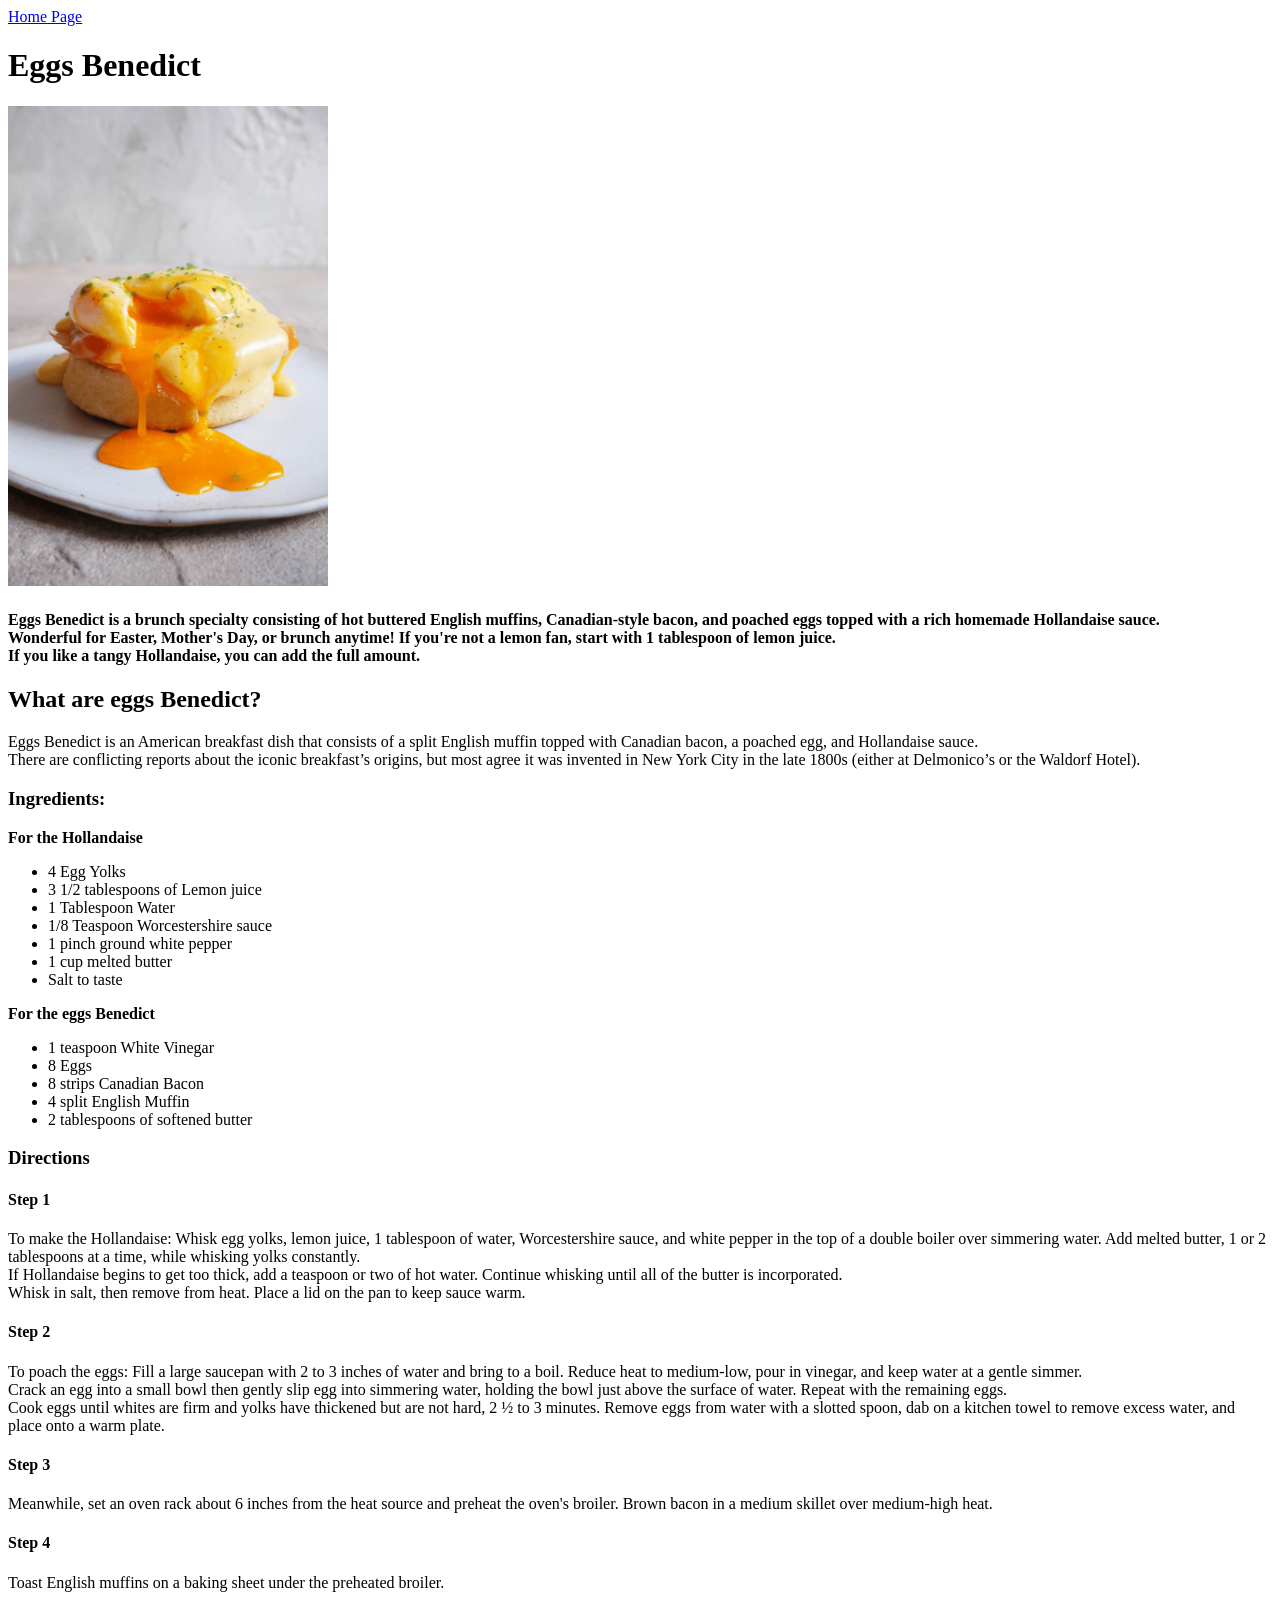
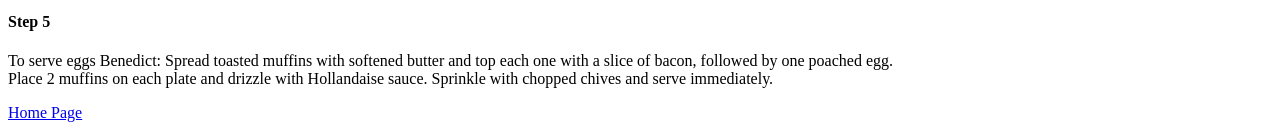
==== recipes/benedict.html @ fa2ccc1c "first commit with all files added" ====
<!DOCTYPE html>
<html lang="en">
  <head>
    <meta charset="UTF-8">
    <title>Eggs Benedict</title>
  </head>

  <body>
    <a href="../index.html">Home Page</a>
<h1>Eggs Benedict</h1>

<img src="images/eggs.jpg" alt="Eggs" height="480">

<h4>Eggs Benedict is a brunch specialty consisting of hot buttered English muffins, Canadian-style bacon, and poached eggs topped with a rich homemade Hollandaise sauce.<br>
  Wonderful for Easter, Mother's Day, or brunch anytime! If you're not a lemon fan, start with 1 tablespoon of lemon juice.<br>
  If you like a tangy Hollandaise, you can add the full amount.</h4>

  <h2>What are eggs Benedict?</h2>

  <p>Eggs Benedict is an American breakfast dish that consists of a split English muffin topped with Canadian bacon, a poached egg, and Hollandaise sauce.<br>
    There are conflicting reports about the iconic breakfast’s origins, but most agree it was invented in New York City in the late 1800s (either at Delmonico’s or the Waldorf Hotel).</p>

  <h3>Ingredients:</h3>
  <p><strong>For the Hollandaise</strong></p>
  <ul>
    <li>4 Egg Yolks</li>
    <li>3 1/2 tablespoons of Lemon juice</li>
    <li>1 Tablespoon Water</li>
    <li>1/8 Teaspoon Worcestershire sauce</li>
    <li>1 pinch ground white pepper</li>
    <li>1 cup melted butter</li>
    <li>Salt to taste</li>
  </ul>
  <p><strong>For the eggs Benedict</strong></p>
  <ul>
    <li>1 teaspoon White Vinegar</li>
    <li>8 Eggs</li>
    <li>8 strips Canadian Bacon</li>
    <li>4 split English Muffin</li>
    <li>2 tablespoons of softened butter</li>
  </ul>
  <h3>Directions</h3>
  <h4>Step 1</h4>
  <p>To make the Hollandaise: Whisk egg yolks, lemon juice, 1 tablespoon of water, Worcestershire sauce, and white pepper in the top of a double boiler over simmering water. Add melted butter, 1 or 2 tablespoons at a time, while whisking yolks constantly.<br>
    If Hollandaise begins to get too thick, add a teaspoon or two of hot water. Continue whisking until all of the butter is incorporated.<br>
    Whisk in salt, then remove from heat. Place a lid on the pan to keep sauce warm.</p>

   <h4>Step 2</h4>
    <p>To poach the eggs: Fill a large saucepan with 2 to 3 inches of water and bring to a boil. Reduce heat to medium-low, pour in vinegar, and keep water at a gentle simmer.<br>
      Crack an egg into a small bowl then gently slip egg into simmering water, holding the bowl just above the surface of water. Repeat with the remaining eggs.<br>
      Cook eggs until whites are firm and yolks have thickened but are not hard, 2 ½ to 3 minutes. Remove eggs from water with a slotted spoon, dab on a kitchen towel to remove excess water, and place onto a warm plate.</p>

    <h4>Step 3</h4>
      <p>Meanwhile, set an oven rack about 6 inches from the heat source and preheat the oven's broiler. Brown bacon in a medium skillet over medium-high heat.</p>

    <h4>Step 4</h4>
    <p>Toast English muffins on a baking sheet under the preheated broiler.</p>

    <h4>Step 5</h4>
    <p>To serve eggs Benedict: Spread toasted muffins with softened butter and top each one with a slice of bacon, followed by one poached egg.<br>
      Place 2 muffins on each plate and drizzle with Hollandaise sauce. Sprinkle with chopped chives and serve immediately.</p>
  
      <a href="../index.html">Home Page</a>
  </body>
</html>
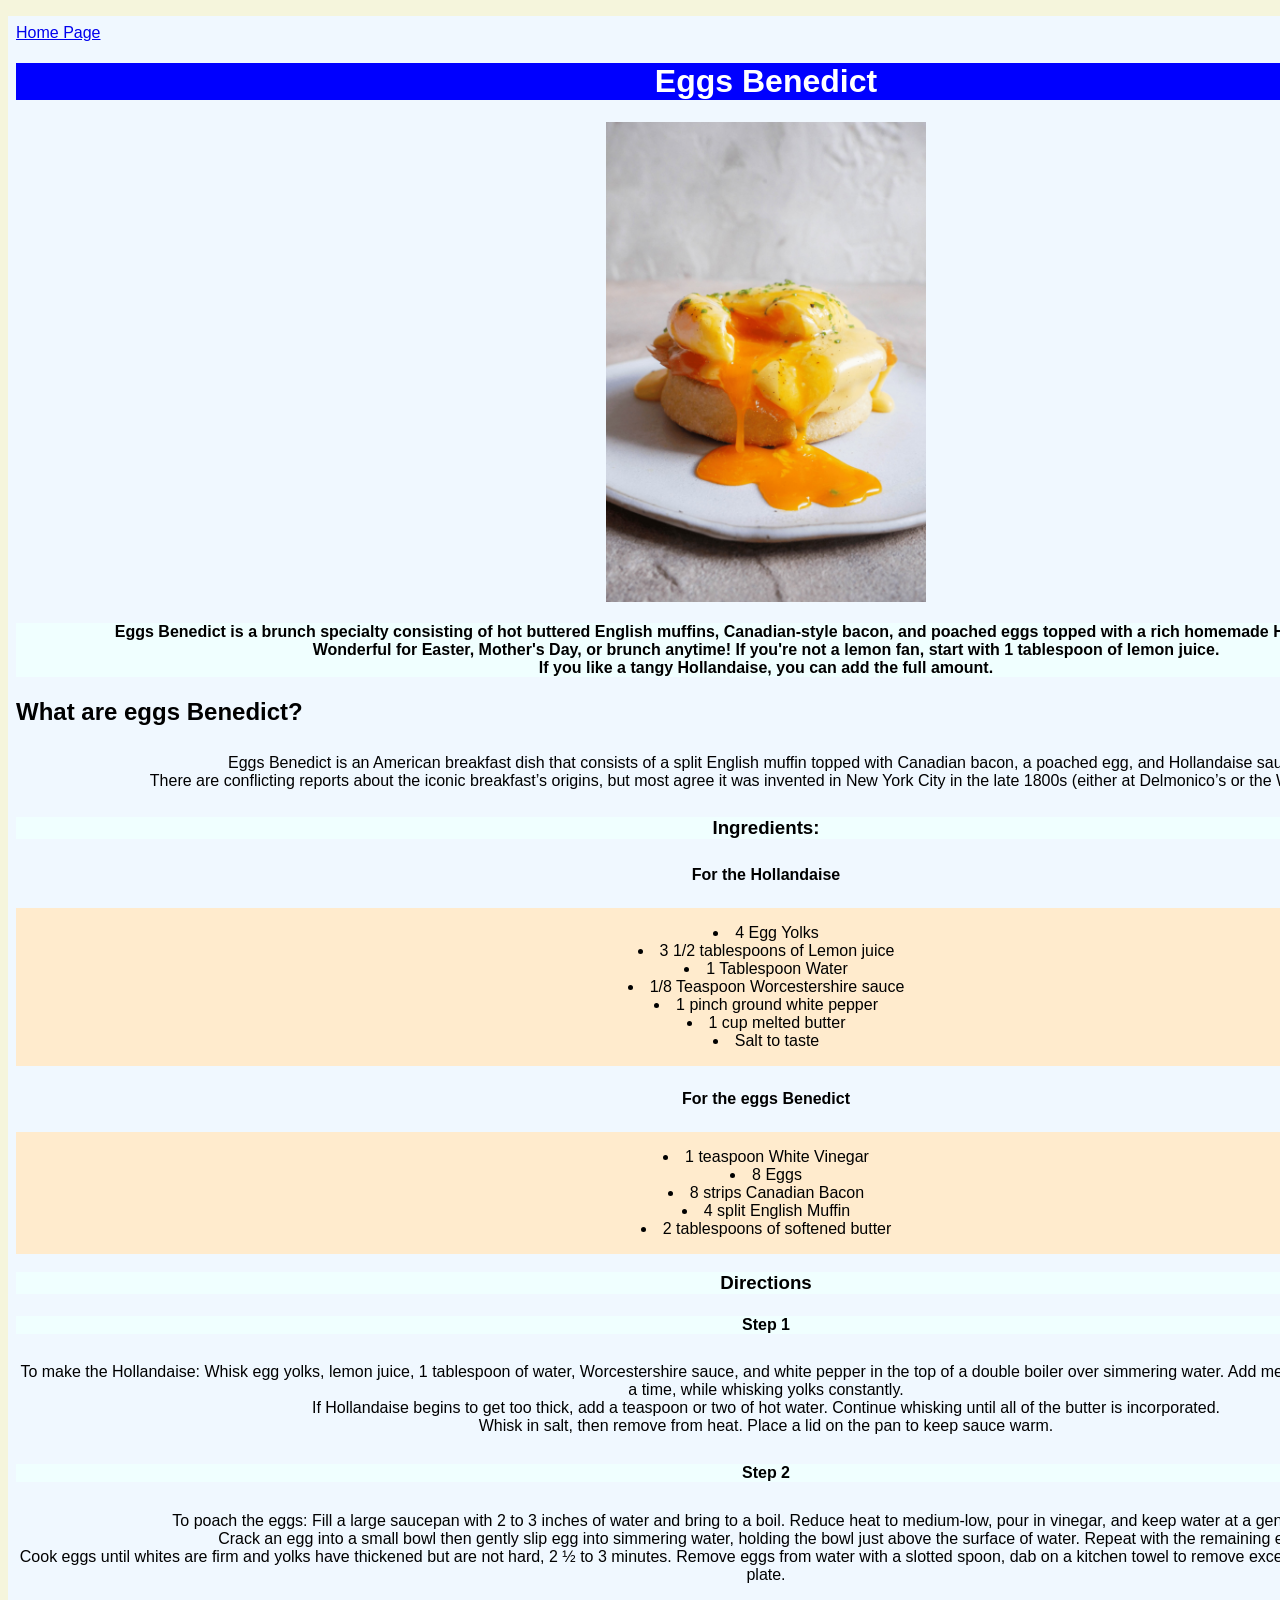
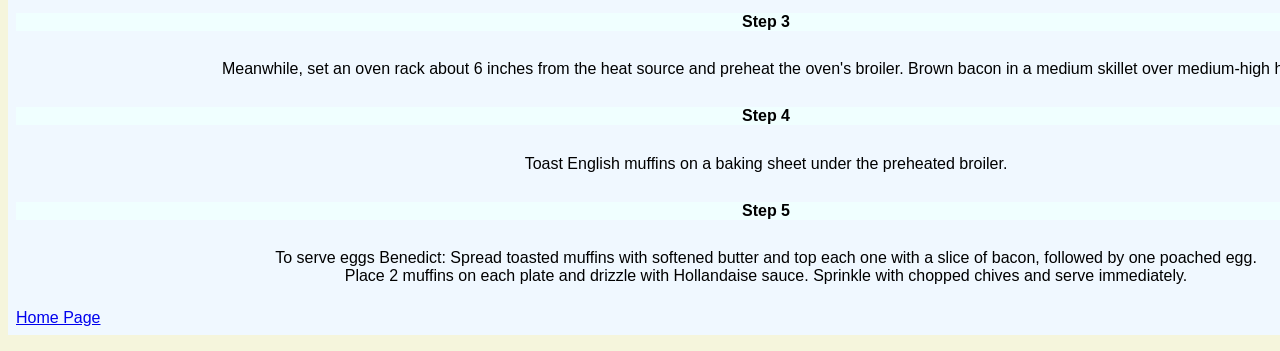
==== commit b29f2612: "Added a bit of css to all pages" ====
--- a/recipes/benedict.html
+++ b/recipes/benedict.html
@@ -3,9 +3,11 @@
   <head>
     <meta charset="UTF-8">
     <title>Eggs Benedict</title>
+    <link rel="stylesheet" href="../style.css">
   </head>
 
   <body>
+    <div class="main">
     <a href="../index.html">Home Page</a>
 <h1>Eggs Benedict</h1>
 
@@ -59,7 +61,7 @@
     <h4>Step 5</h4>
     <p>To serve eggs Benedict: Spread toasted muffins with softened butter and top each one with a slice of bacon, followed by one poached egg.<br>
       Place 2 muffins on each plate and drizzle with Hollandaise sauce. Sprinkle with chopped chives and serve immediately.</p>
-  
       <a href="../index.html">Home Page</a>
+      </div>
   </body>
 </html>
--- a/style.css
+++ b/style.css
@@ -0,0 +1,46 @@
+body{
+    font-family: Arial, Helvetica, sans-serif;
+    background-color: beige;
+}
+
+.main{
+    width: 1500px;
+    margin: 16px auto;
+    background-color: aliceblue;
+    padding: 8px;
+}
+
+h1,h3,h4{
+    text-align: center;
+    background-color: azure;
+}
+
+h1{
+    background-color: blue;
+    color: white;
+}
+
+p{
+    font-size: 16px;
+    text-align: center;
+    padding: 8px 0px;
+}
+
+ul{
+    background-color: blanchedalmond;
+    font-size: medium;
+    border-width: 2px;
+    border-color: black;
+    padding: 16px;
+    text-align: center;
+    list-style-position: inside;
+}
+
+li{
+    text-align: center;
+}
+
+img{
+    display: block;
+    margin: 0px auto;
+}
